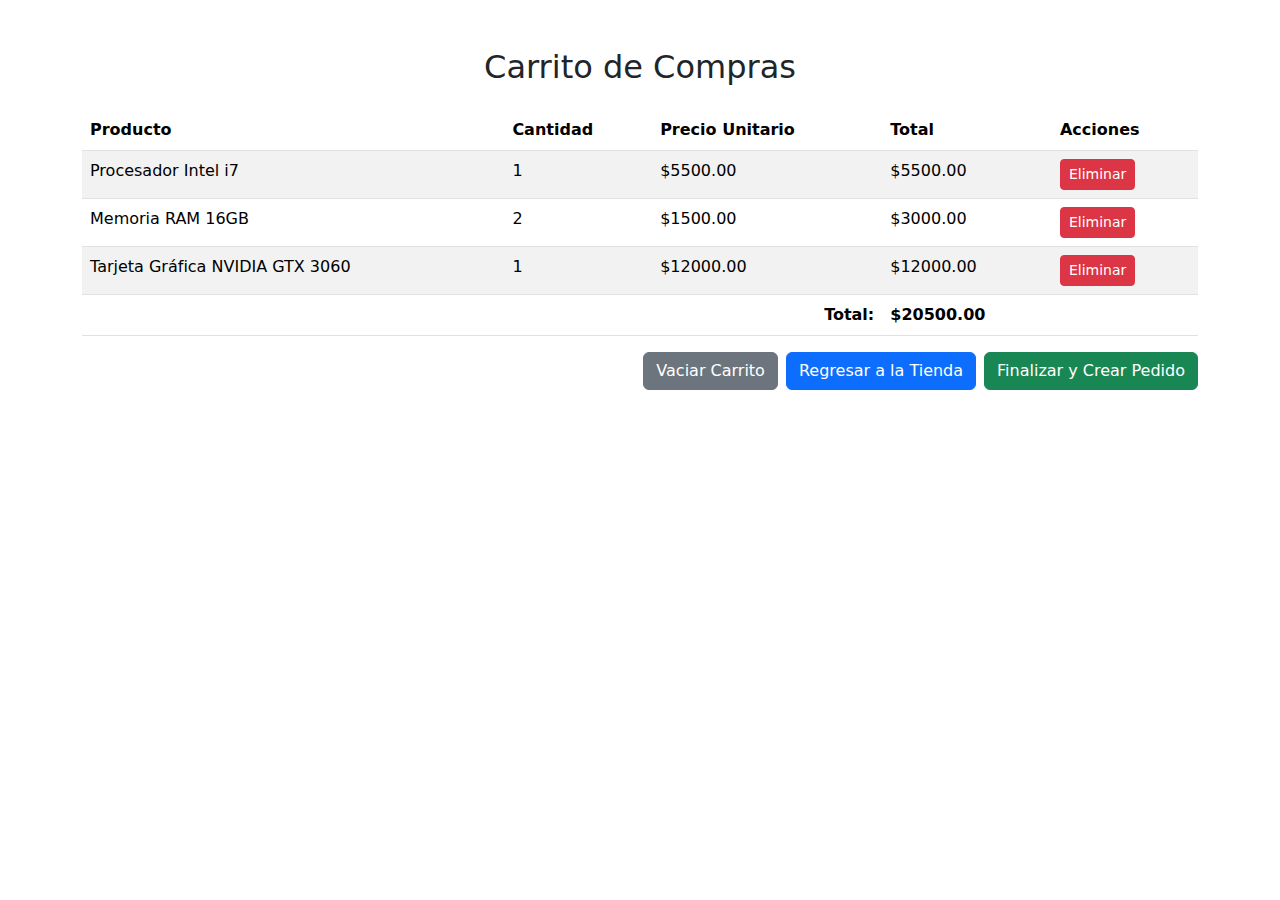
==== frontend/carrito.html @ 5622d033 "Base FrontEnd Added" ====
<!DOCTYPE html>
<html lang="es">
<head>
    <meta charset="UTF-8">
    <meta name="viewport" content="width=device-width, initial-scale=1.0">
    <title>Carrito de Compras</title>
    <link rel="stylesheet" href="https://cdn.jsdelivr.net/npm/bootstrap@5.3.0/dist/css/bootstrap.min.css">
    <link rel="stylesheet" href="css/style.css">
</head>
<body>
    <div class="container mt-5">
        <h2 class="text-center mb-4">Carrito de Compras</h2>
        
        <!-- Tabla de carrito de compras -->
        <table class="table table-striped">
            <thead>
                <tr>
                    <th>Producto</th>
                    <th>Cantidad</th>
                    <th>Precio Unitario</th>
                    <th>Total</th>
                    <th>Acciones</th>
                </tr>
            </thead>
            <tbody id="carritoBody">
                <!-- Aquí se agregan los productos mediante JavaScript -->
            </tbody>
            <tfoot>
                <tr>
                    <td colspan="3" class="text-end fw-bold">Total:</td>
                    <td id="carritoTotal" class="fw-bold">$0.00</td>
                    <td></td>
                </tr>
            </tfoot>
        </table>

        <!-- Botones de acción -->
        <div class="d-flex justify-content-end">
            <button class="btn btn-secondary me-2" onclick="vaciarCarrito()">Vaciar Carrito</button>
            <button class="btn btn-primary me-2" onclick="gotostore()">Regresar a la Tienda</button>
            <button class="btn btn-success" onclick="realizarPedido()">Finalizar y Crear Pedido</button>
        </div>
    </div>

    <script src="https://cdn.jsdelivr.net/npm/bootstrap@5.3.0/dist/js/bootstrap.bundle.min.js"></script>
    <script>
        // Datos de ejemplo para el carrito
        const carrito = [
            { id: 1, nombre: "Procesador Intel i7", cantidad: 1, precio: 5500.00 },
            { id: 2, nombre: "Memoria RAM 16GB", cantidad: 2, precio: 1500.00 },
            { id: 3, nombre: "Tarjeta Gráfica NVIDIA GTX 3060", cantidad: 1, precio: 12000.00 }
        ];

        // Renderiza los productos en el carrito
        function renderCarrito() {
            const carritoBody = document.getElementById("carritoBody");
            carritoBody.innerHTML = ""; // Limpiar el contenido existente

            let total = 0;
            carrito.forEach((producto, index) => {
                const totalProducto = producto.cantidad * producto.precio;
                total += totalProducto;

                const row = document.createElement("tr");
                row.innerHTML = `
                    <td>${producto.nombre}</td>
                    <td>${producto.cantidad}</td>
                    <td>$${producto.precio.toFixed(2)}</td>
                    <td>$${totalProducto.toFixed(2)}</td>
                    <td><button class="btn btn-danger btn-sm" onclick="eliminarProducto(${index})">Eliminar</button></td>
                `;
                carritoBody.appendChild(row);
            });

            document.getElementById("carritoTotal").textContent = `$${total.toFixed(2)}`;
        }

        function gotostore(){
            window.location.href = 'inventario.html';
        }

        // Eliminar un producto del carrito
        function eliminarProducto(index) {
            carrito.splice(index, 1); // Elimina el producto del array
            renderCarrito(); // Vuelve a renderizar el carrito
        }

        // Vaciar el carrito
        function vaciarCarrito() {
            carrito.length = 0; // Vacía el array de carrito
            renderCarrito(); // Vuelve a renderizar
            alert("El carrito ha sido vaciado.");
        }

        // Finalizar compra (simulación)
        function finalizarCompra() {
            alert("Compra finalizada. Gracias por su compra.");
            carrito.length = 0; // Vacía el carrito después de la compra
            renderCarrito();
        }

        // Realizar pedido (simulación)
        function realizarPedido() {
            alert("Pedido realizado. Nos pondremos en contacto para la entrega.");
            carrito.length = 0; // Vacía el carrito después del pedido
            renderCarrito();
        }

        // Inicializa la tabla del carrito al cargar la página
        document.addEventListener("DOMContentLoaded", renderCarrito);
    </script>
</body>
</html>
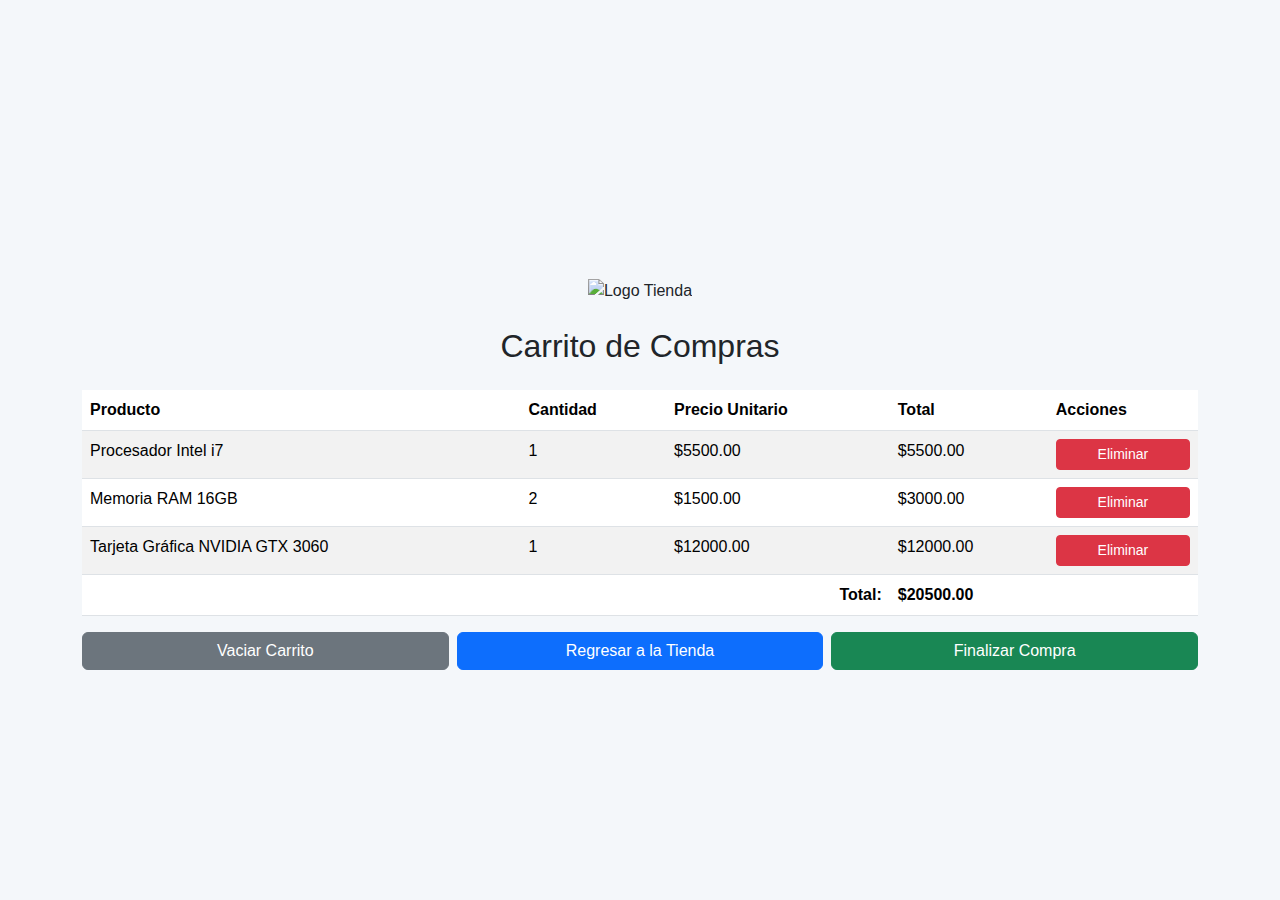
==== commit 0b8ae258: "diseno y mi propio backend a medias" ====
--- a/frontend/carrito.html
+++ b/frontend/carrito.html
@@ -5,10 +5,13 @@
     <meta name="viewport" content="width=device-width, initial-scale=1.0">
     <title>Carrito de Compras</title>
     <link rel="stylesheet" href="https://cdn.jsdelivr.net/npm/bootstrap@5.3.0/dist/css/bootstrap.min.css">
-    <link rel="stylesheet" href="css/style.css">
+    <link rel="stylesheet" href="index.css">
 </head>
 <body>
     <div class="container mt-5">
+        <div class="text-center mb-4">
+            <img src=" https://cdn.shopify.com/s/files/1/0626/9314/6787/files/electronics_logo_e281c840-3ba2-47ac-8e1b-331ab78d5b40.png?v=1697188531" alt="Logo Tienda" style="width: 100px; height: auto;">
+        </div>
         <h2 class="text-center mb-4">Carrito de Compras</h2>
         
         <!-- Tabla de carrito de compras -->
@@ -38,7 +41,7 @@
         <div class="d-flex justify-content-end">
             <button class="btn btn-secondary me-2" onclick="vaciarCarrito()">Vaciar Carrito</button>
             <button class="btn btn-primary me-2" onclick="gotostore()">Regresar a la Tienda</button>
-            <button class="btn btn-success" onclick="realizarPedido()">Finalizar y Crear Pedido</button>
+            <button class="btn btn-success" onclick="finalizarCompra()">Finalizar Compra</button>
         </div>
     </div>
 
@@ -75,14 +78,15 @@
             document.getElementById("carritoTotal").textContent = `$${total.toFixed(2)}`;
         }
 
-        function gotostore(){
-            window.location.href = 'inventario.html';
+        function gotostore() {
+            window.location.href = 'catalogo.html';
         }
 
         // Eliminar un producto del carrito
         function eliminarProducto(index) {
             carrito.splice(index, 1); // Elimina el producto del array
             renderCarrito(); // Vuelve a renderizar el carrito
+            alert("Producto eliminado con exito.");
         }
 
         // Vaciar el carrito
@@ -92,18 +96,15 @@
             alert("El carrito ha sido vaciado.");
         }
 
-        // Finalizar compra (simulación)
+        // Finalizar compra
         function finalizarCompra() {
-            alert("Compra finalizada. Gracias por su compra.");
-            carrito.length = 0; // Vacía el carrito después de la compra
-            renderCarrito();
-        }
-
-        // Realizar pedido (simulación)
-        function realizarPedido() {
-            alert("Pedido realizado. Nos pondremos en contacto para la entrega.");
-            carrito.length = 0; // Vacía el carrito después del pedido
-            renderCarrito();
+            if (carrito.length === 0) {
+                alert("El carrito está vacío. No hay productos para comprar.");
+            } else {
+                alert("Compra realizada con éxito. ¡Gracias por su preferencia!");
+                carrito.length = 0; // Vacía el carrito después de la compra
+                renderCarrito();
+            }
         }
 
         // Inicializa la tabla del carrito al cargar la página
--- a/frontend/index.css
+++ b/frontend/index.css
@@ -0,0 +1,92 @@
+/* Reset de márgenes y paddings */
+* {
+    margin: 0;
+    padding: 0;
+    box-sizing: border-box;
+}
+
+/* General */
+body {
+    font-family: 'Arial', sans-serif;
+    background-color: #f4f7fa;
+    margin: 0;
+    padding: 0;
+    display: flex;
+    justify-content: center;
+    align-items: center;
+    min-height: 100vh;
+}
+
+/* Navbar */
+.navbar {
+    background-color: #343a40;
+    padding: 10px 20px;
+}
+
+.navbar .navbar-brand {
+    font-weight: bold;
+    font-size: 1.5em;
+    color: #ffffff;
+}
+
+.navbar .navbar-brand:hover {
+    color: #ffc107;
+}
+
+.navbar .btn-outline-light {
+    border-color: #ffffff;
+    color: #ffffff;
+}
+
+.navbar .btn-outline-light:hover {
+    background-color: #ffc107;
+    border-color: #ffc107;
+    color: #343a40;
+}
+
+/* Contenedor Principal */
+.container-fluid {
+    background-color: #fff;
+    border-radius: 10px;
+    box-shadow: 0 4px 6px rgba(0, 0, 0, 0.1);
+    padding: 30px;
+    width: 100%;
+    max-width: 1200px;
+    margin: 20px auto;
+}
+
+/* Título */
+.container-fluid h2 {
+    text-align: center;
+    color: #333;
+    margin-bottom: 20px;
+}
+
+/* Inputs */
+input[type="text"],
+input[type="password"] {
+    width: 100%;
+    padding: 10px;
+    margin: 10px 0;
+    border: 1px solid #ccc;
+    border-radius: 5px;
+    font-size: 1rem;
+}
+
+/* Botón */
+button {
+    width: 100%;
+    padding: 10px;
+    background-color: #3498db;
+    color: white;
+    border: none;
+    border-radius: 5px;
+    font-size: 1.2rem;
+    cursor: pointer;
+    transition: background-color 0.3s ease;
+}
+
+button:hover {
+    background-color: #2980b9;
+}
+
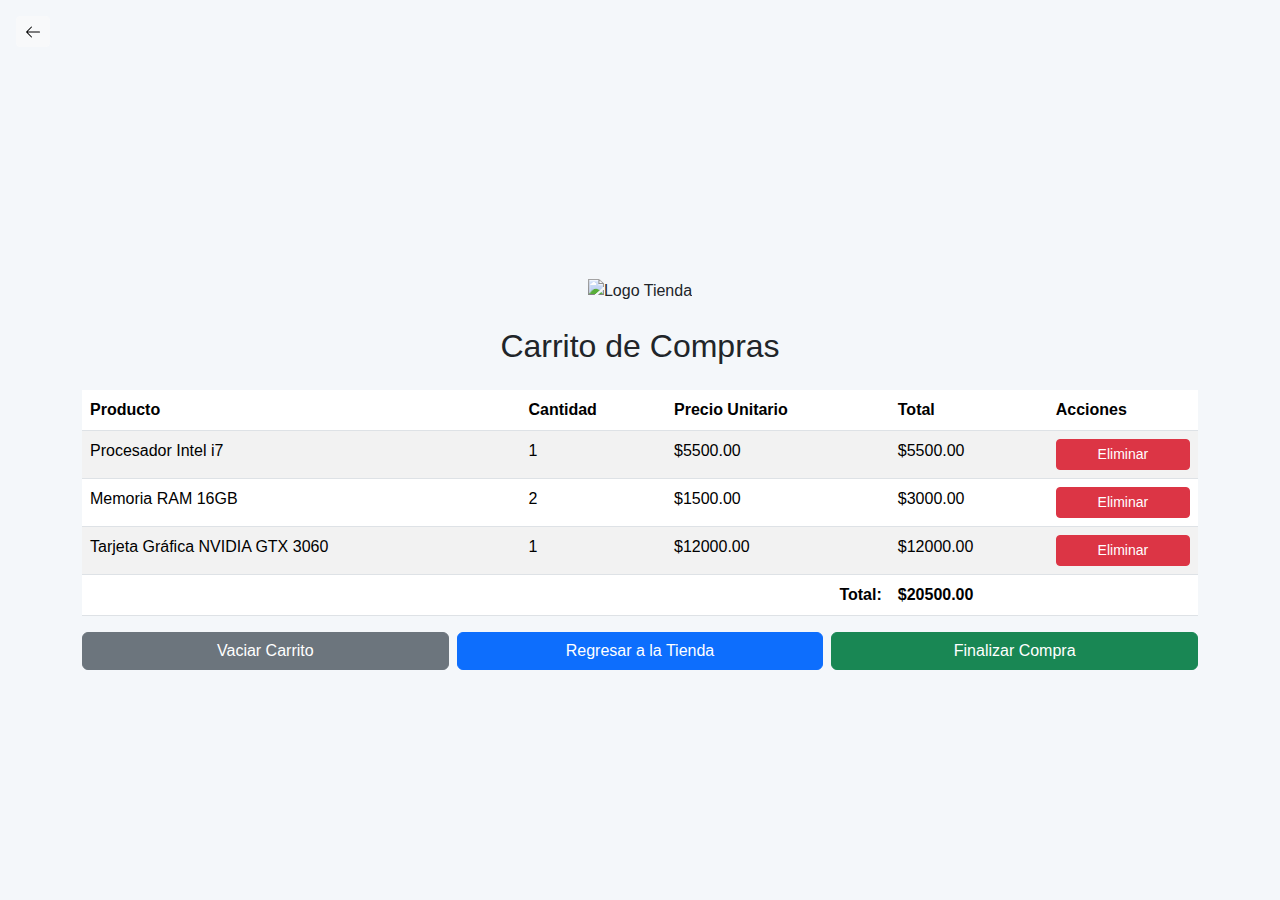
==== commit a5ecd365: "listo el inventario" ====
--- a/frontend/carrito.html
+++ b/frontend/carrito.html
@@ -8,13 +8,20 @@
     <link rel="stylesheet" href="index.css">
 </head>
 <body>
+    <div class="position-fixed top-0 start-0 p-3">
+        <button class="btn btn-light btn-sm" onclick="window.location.href='catalogo.html'" title="Volver al Catálogo">
+            <svg xmlns="http://www.w3.org/2000/svg" width="16" height="16" fill="currentColor" class="bi bi-arrow-left" viewBox="0 0 16 16">
+                <path fill-rule="evenodd" d="M15 8a.5.5 0 0 1-.5.5H2.707l4.147 4.146a.5.5 0 0 1-.708.708l-5-5a.5.5 0 0 1 0-.708l5-5a.5.5 0 0 1 .708.708L2.707 7.5H14.5A.5.5 0 0 1 15 8z"/>
+            </svg>
+        </button>
+    </div>
+
     <div class="container mt-5">
         <div class="text-center mb-4">
-            <img src=" https://cdn.shopify.com/s/files/1/0626/9314/6787/files/electronics_logo_e281c840-3ba2-47ac-8e1b-331ab78d5b40.png?v=1697188531" alt="Logo Tienda" style="width: 100px; height: auto;">
+            <img src="https://cdn.shopify.com/s/files/1/0626/9314/6787/files/electronics_logo_e281c840-3ba2-47ac-8e1b-331ab78d5b40.png?v=1697188531" alt="Logo Tienda" style="width: 100px; height: auto;">
         </div>
         <h2 class="text-center mb-4">Carrito de Compras</h2>
-        
-        <!-- Tabla de carrito de compras -->
+
         <table class="table table-striped">
             <thead>
                 <tr>
@@ -25,9 +32,7 @@
                     <th>Acciones</th>
                 </tr>
             </thead>
-            <tbody id="carritoBody">
-                <!-- Aquí se agregan los productos mediante JavaScript -->
-            </tbody>
+            <tbody id="carritoBody"></tbody>
             <tfoot>
                 <tr>
                     <td colspan="3" class="text-end fw-bold">Total:</td>
@@ -37,7 +42,6 @@
             </tfoot>
         </table>
 
-        <!-- Botones de acción -->
         <div class="d-flex justify-content-end">
             <button class="btn btn-secondary me-2" onclick="vaciarCarrito()">Vaciar Carrito</button>
             <button class="btn btn-primary me-2" onclick="gotostore()">Regresar a la Tienda</button>
@@ -47,23 +51,20 @@
 
     <script src="https://cdn.jsdelivr.net/npm/bootstrap@5.3.0/dist/js/bootstrap.bundle.min.js"></script>
     <script>
-        // Datos de ejemplo para el carrito
         const carrito = [
             { id: 1, nombre: "Procesador Intel i7", cantidad: 1, precio: 5500.00 },
             { id: 2, nombre: "Memoria RAM 16GB", cantidad: 2, precio: 1500.00 },
             { id: 3, nombre: "Tarjeta Gráfica NVIDIA GTX 3060", cantidad: 1, precio: 12000.00 }
         ];
 
-        // Renderiza los productos en el carrito
         function renderCarrito() {
             const carritoBody = document.getElementById("carritoBody");
-            carritoBody.innerHTML = ""; // Limpiar el contenido existente
+            carritoBody.innerHTML = "";
+            let total = 0;
 
-            let total = 0;
             carrito.forEach((producto, index) => {
                 const totalProducto = producto.cantidad * producto.precio;
                 total += totalProducto;
-
                 const row = document.createElement("tr");
                 row.innerHTML = `
                     <td>${producto.nombre}</td>
@@ -82,32 +83,28 @@
             window.location.href = 'catalogo.html';
         }
 
-        // Eliminar un producto del carrito
         function eliminarProducto(index) {
-            carrito.splice(index, 1); // Elimina el producto del array
-            renderCarrito(); // Vuelve a renderizar el carrito
-            alert("Producto eliminado con exito.");
+            carrito.splice(index, 1);
+            renderCarrito();
+            alert("Producto eliminado con éxito.");
         }
 
-        // Vaciar el carrito
         function vaciarCarrito() {
-            carrito.length = 0; // Vacía el array de carrito
-            renderCarrito(); // Vuelve a renderizar
+            carrito.length = 0;
+            renderCarrito();
             alert("El carrito ha sido vaciado.");
         }
 
-        // Finalizar compra
         function finalizarCompra() {
             if (carrito.length === 0) {
                 alert("El carrito está vacío. No hay productos para comprar.");
             } else {
                 alert("Compra realizada con éxito. ¡Gracias por su preferencia!");
-                carrito.length = 0; // Vacía el carrito después de la compra
+                carrito.length = 0;
                 renderCarrito();
             }
         }
 
-        // Inicializa la tabla del carrito al cargar la página
         document.addEventListener("DOMContentLoaded", renderCarrito);
     </script>
 </body>
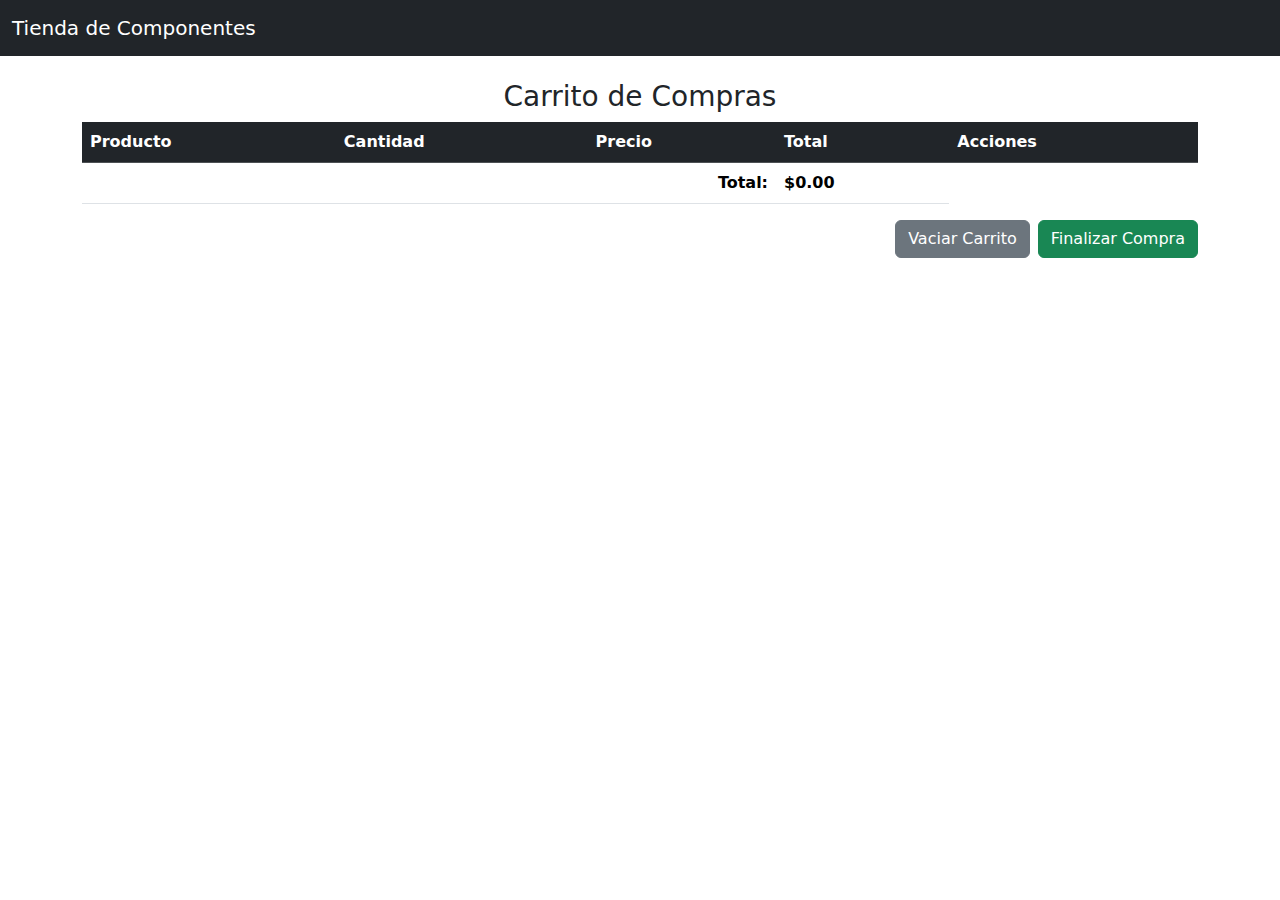
==== commit b551da92: "listo para la autentifiacion" ====
--- a/frontend/carrito.html
+++ b/frontend/carrito.html
@@ -1,111 +1,218 @@
 <!DOCTYPE html>
 <html lang="es">
+
 <head>
     <meta charset="UTF-8">
     <meta name="viewport" content="width=device-width, initial-scale=1.0">
-    <title>Carrito de Compras</title>
+    <title>Carrito de Compras - 🖥️ Tienda de Componentes</title>
     <link rel="stylesheet" href="https://cdn.jsdelivr.net/npm/bootstrap@5.3.0/dist/css/bootstrap.min.css">
-    <link rel="stylesheet" href="index.css">
+    <link rel="stylesheet" href="./css/style.css">
 </head>
+
 <body>
-    <div class="position-fixed top-0 start-0 p-3">
-        <button class="btn btn-light btn-sm" onclick="window.location.href='catalogo.html'" title="Volver al Catálogo">
-            <svg xmlns="http://www.w3.org/2000/svg" width="16" height="16" fill="currentColor" class="bi bi-arrow-left" viewBox="0 0 16 16">
-                <path fill-rule="evenodd" d="M15 8a.5.5 0 0 1-.5.5H2.707l4.147 4.146a.5.5 0 0 1-.708.708l-5-5a.5.5 0 0 1 0-.708l5-5a.5.5 0 0 1 .708.708L2.707 7.5H14.5A.5.5 0 0 1 15 8z"/>
-            </svg>
-        </button>
-    </div>
-
-    <div class="container mt-5">
-        <div class="text-center mb-4">
-            <img src="https://cdn.shopify.com/s/files/1/0626/9314/6787/files/electronics_logo_e281c840-3ba2-47ac-8e1b-331ab78d5b40.png?v=1697188531" alt="Logo Tienda" style="width: 100px; height: auto;">
+    <!-- Navbar -->
+    <nav class="navbar navbar-expand-lg navbar-dark bg-dark">
+        <div class="container-fluid">
+            <a class="navbar-brand" href="#">Tienda de Componentes</a>
         </div>
-        <h2 class="text-center mb-4">Carrito de Compras</h2>
+    </nav>
+
+    <!-- Main Content -->
+    <div class="container mt-4">
+        <h3 class="text-center">Carrito de Compras</h3>
 
         <table class="table table-striped">
-            <thead>
+            <thead class="table-dark">
                 <tr>
                     <th>Producto</th>
                     <th>Cantidad</th>
-                    <th>Precio Unitario</th>
+                    <th>Precio</th>
                     <th>Total</th>
                     <th>Acciones</th>
                 </tr>
             </thead>
-            <tbody id="carritoBody"></tbody>
+            <tbody id="carritoBody">
+                <!-- Los productos del carrito se generarán aquí -->
+            </tbody>
             <tfoot>
                 <tr>
                     <td colspan="3" class="text-end fw-bold">Total:</td>
                     <td id="carritoTotal" class="fw-bold">$0.00</td>
-                    <td></td>
                 </tr>
             </tfoot>
         </table>
 
         <div class="d-flex justify-content-end">
             <button class="btn btn-secondary me-2" onclick="vaciarCarrito()">Vaciar Carrito</button>
-            <button class="btn btn-primary me-2" onclick="gotostore()">Regresar a la Tienda</button>
             <button class="btn btn-success" onclick="finalizarCompra()">Finalizar Compra</button>
         </div>
     </div>
 
     <script src="https://cdn.jsdelivr.net/npm/bootstrap@5.3.0/dist/js/bootstrap.bundle.min.js"></script>
     <script>
-        const carrito = [
-            { id: 1, nombre: "Procesador Intel i7", cantidad: 1, precio: 5500.00 },
-            { id: 2, nombre: "Memoria RAM 16GB", cantidad: 2, precio: 1500.00 },
-            { id: 3, nombre: "Tarjeta Gráfica NVIDIA GTX 3060", cantidad: 1, precio: 12000.00 }
-        ];
-
-        function renderCarrito() {
-            const carritoBody = document.getElementById("carritoBody");
-            carritoBody.innerHTML = "";
-            let total = 0;
-
-            carrito.forEach((producto, index) => {
-                const totalProducto = producto.cantidad * producto.precio;
-                total += totalProducto;
-                const row = document.createElement("tr");
-                row.innerHTML = `
-                    <td>${producto.nombre}</td>
-                    <td>${producto.cantidad}</td>
-                    <td>$${producto.precio.toFixed(2)}</td>
-                    <td>$${totalProducto.toFixed(2)}</td>
-                    <td><button class="btn btn-danger btn-sm" onclick="eliminarProducto(${index})">Eliminar</button></td>
-                `;
-                carritoBody.appendChild(row);
-            });
-
-            document.getElementById("carritoTotal").textContent = `$${total.toFixed(2)}`;
+        const usuarioId = 1; // Cambiar según el ID de usuario autenticado
+// Función para cargar el carrito desde el servidor
+function cargarCarrito() {
+    fetch(`http://localhost:8888/proyecto_a.de_internet/backend/getcarrito.php?usuarioId=${usuarioId}`)
+        .then(response => response.json())
+        .then(data => {
+            console.log('Respuesta del servidor:', data); // Agrega este log para verificar la respuesta
+            if (data.success) {
+                const carrito = data.productos;
+                const carritoBody = document.getElementById("carritoBody");
+                const carritoTotal = document.getElementById("carritoTotal");
+
+                let total = 0;
+                carritoBody.innerHTML = "";
+
+                carrito.forEach((item, index) => {
+                    console.log('Producto en carrito:', item);  // Log para verificar cada item recibido
+
+                    const totalProducto = item.det_cantidad * item.pro_precio;
+                    total += totalProducto;
+
+                    const row = document.createElement("tr");
+                    row.innerHTML = `
+                        <td>${item.pro_nombre}</td>
+                        <td>
+                            <input type="number" 
+                                class="form-control form-control-sm" 
+                                value="${item.det_cantidad}" 
+                                min="1" 
+                                id="cantidad_${item.det_id}" 
+                                onchange="actualizarCantidad(${item.det_id})">
+                        </td>
+                        <td>$${item.pro_precio}</td>
+                        <td>$${totalProducto.toFixed(2)}</td>
+                        <td>
+                            <button class="btn btn-danger btn-sm" onclick="eliminarProducto(${item.det_id})">Eliminar</button>
+                        </td>
+                    `;
+                    carritoBody.appendChild(row);
+                });
+
+                carritoTotal.textContent = `$${total.toFixed(2)}`;
+            } else {
+                alert("No se pudo cargar el carrito.");
+            }
+        })
+        .catch(error => {
+            console.error('Error al cargar el carrito:', error);
+            alert("Hubo un problema al cargar el carrito.");
+        });
+}
+// Función para actualizar la cantidad de un producto en el carrito
+function actualizarCantidad(det_id) {
+    const nuevaCantidad = document.getElementById(`cantidad_${det_id}`).value;
+    console.log('Nueva cantidad:', nuevaCantidad); // Verificar que el valor se obtiene correctamente
+    
+    if (nuevaCantidad < 1) {
+        alert("La cantidad no puede ser menor a 1.");
+        return;
+    }
+
+    console.log('usuarioId:', usuarioId); // Verificar que usuarioId esté correctamente definido
+    console.log('det_id:', det_id); // Verificar que det_id se pase correctamente
+
+    // Enviar la nueva cantidad al servidor
+    fetch(`http://localhost:8888/proyecto_a.de_internet/backend/actualizarCantidad.php`, {
+        method: 'POST',
+        headers: { 'Content-Type': 'application/json' },
+        body: JSON.stringify({ usuarioId, det_id, nuevaCantidad })
+    })
+        .then(response => response.json())
+        .then(data => {
+            console.log('Respuesta del servidor:', data);
+            if (data.success) {
+                cargarCarrito(); // Recargar carrito tras actualizar la cantidad
+            } else {
+                alert("Error al actualizar la cantidad.");
+                cargarCarrito(); // Recargar carrito tras actualizar la cantidad
+            }
+        })
+        .catch(error => {
+            console.error('Error al actualizar la cantidad:', error);
+            alert("Hubo un problema al actualizar la cantidad.");
+            cargarCarrito(); // Recargar carrito tras actualizar la cantidad
+        });
+}
+
+
+// Función para eliminar un producto del carrito
+function eliminarProducto(productoId) {
+    console.log('Eliminando producto con ID:', productoId); // Verificar el ID del producto
+    console.log('Usuario ID:', usuarioId); // Verificar el ID del usuario
+
+    if (!productoId || !usuarioId) {
+        alert("Faltan parámetros: usuario o producto no especificado.");
+        return;
+    }
+
+    fetch(`http://localhost:8888/proyecto_a.de_internet/backend/eliminarProducto.php`, {
+        method: 'POST',
+        headers: { 'Content-Type': 'application/json' },
+        body: JSON.stringify({ usuarioId, productoId })
+    })
+    .then(response => response.json())
+    .then(data => {
+        if (data.success) {
+            console.log('Producto eliminado con éxito. Recargando el carrito...');
+            cargarCarrito();  // Recargar carrito tras eliminar el producto
+        } else {
+            console.error('Error al eliminar el producto:', data.message); // Mostrar mensaje de error
+            alert("Error al eliminar el producto: " + data.message);
         }
-
-        function gotostore() {
-            window.location.href = 'catalogo.html';
+    })
+    .catch(error => {
+        console.error('Error al realizar la solicitud:', error);
+        alert("Hubo un problema al eliminar el producto.");
+    });
+}
+
+
+        // Función para vaciar el carrito
+        function vaciarCarrito() {
+            fetch(`http://localhost:8888/proyecto_a.de_internet/backend/vaciarCarrito.php`, {
+                method: 'POST',
+                headers: { 'Content-Type': 'application/json' },
+                body: JSON.stringify({ usuarioId })
+            })
+                .then(response => response.json())
+                .then(data => {
+                    if (data.success) {
+                        cargarCarrito();  // Recargar carrito tras vaciar
+                    } else {
+                        alert("Error al vaciar el carrito.");
+                    }
+                });
         }
 
-        function eliminarProducto(index) {
-            carrito.splice(index, 1);
-            renderCarrito();
-            alert("Producto eliminado con éxito.");
-        }
-
-        function vaciarCarrito() {
-            carrito.length = 0;
-            renderCarrito();
-            alert("El carrito ha sido vaciado.");
-        }
-
+        // Función para finalizar la compra
         function finalizarCompra() {
-            if (carrito.length === 0) {
-                alert("El carrito está vacío. No hay productos para comprar.");
+    fetch('http://localhost:8888/proyecto_a.de_internet/backend/finalizarCompra.php', {
+        method: 'POST',
+        headers: { 'Content-Type': 'application/json' },
+        body: JSON.stringify({ usuarioId })
+    })
+        .then(response => response.json())
+        .then(data => {
+            if (data.success) {
+                alert("Compra realizada con éxito.");
+                cargarCarrito();  // Recargar carrito vacío
             } else {
-                alert("Compra realizada con éxito. ¡Gracias por su preferencia!");
-                carrito.length = 0;
-                renderCarrito();
+                alert("Error al procesar la compra: " + data.message);
             }
-        }
-
-        document.addEventListener("DOMContentLoaded", renderCarrito);
+        })
+        .catch(error => {
+            console.error('Error al procesar la compra:', error);
+            alert("Hubo un problema al procesar la compra.");
+        });
+}
+
+
+        // Cargar el carrito cuando la página se cargue
+        cargarCarrito();
     </script>
 </body>
+
 </html>
